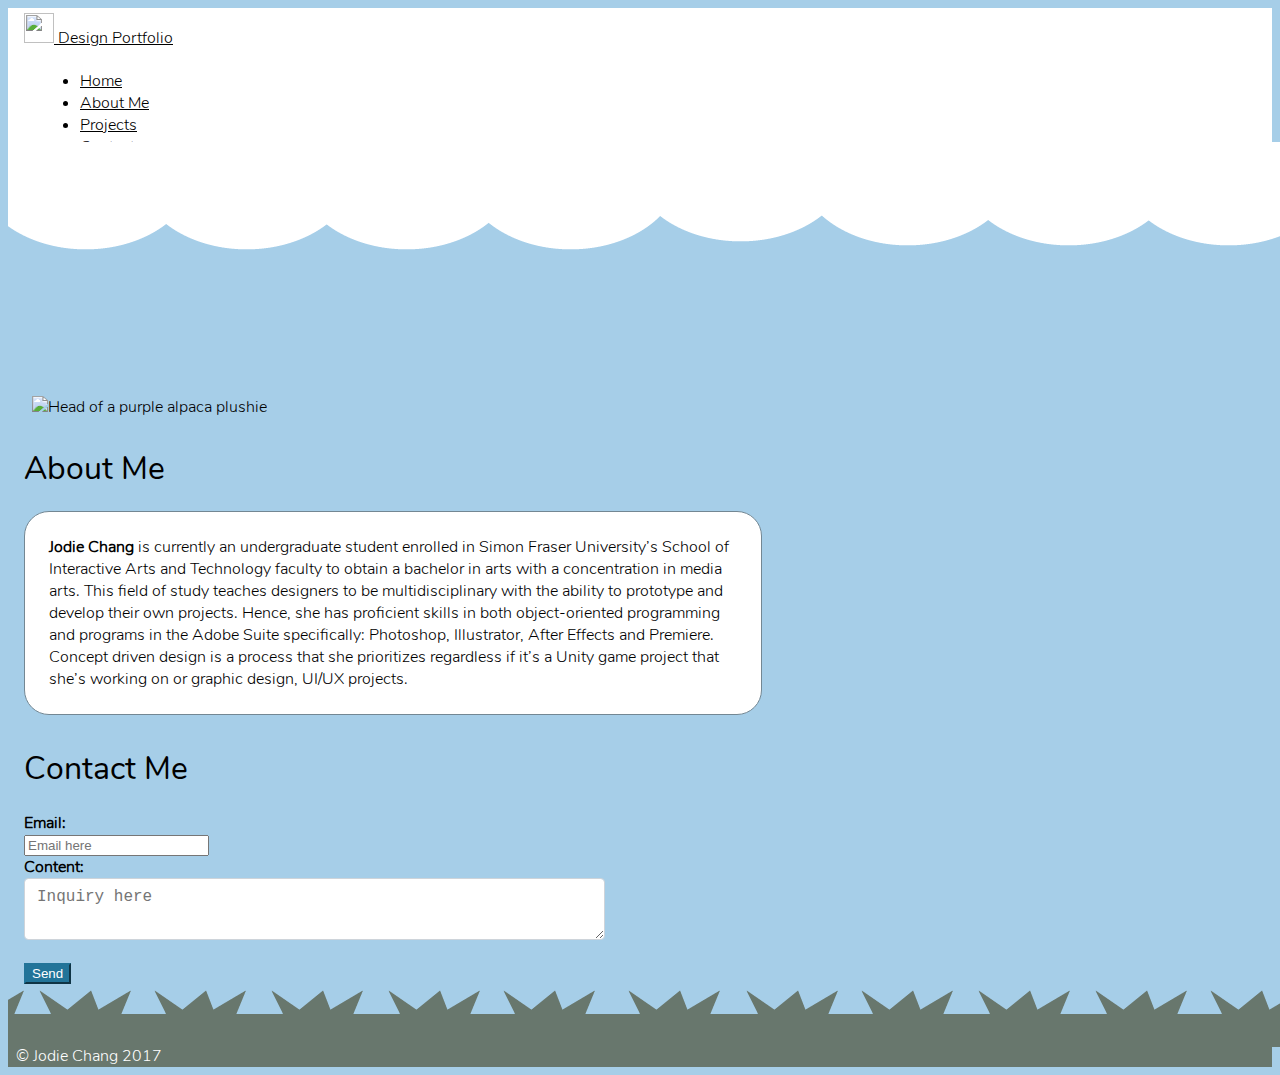
==== about.html @ 0519779c "updated project and about pages" ====
<!doctype html>
<html lang="en">
  <head>
    <title>Jodie Chang's Design Portfolio</title>
    <!-- Required meta tags -->
    <meta charset="utf-8">
    <meta name="viewport" content="width=device-width, initial-scale=1, shrink-to-fit=no">

    <!-- Bootstrap CSS -->
    <link rel="stylesheet" href="https://maxcdn.bootstrapcdn.com/bootstrap/4.0.0-beta.2/css/bootstrap.min.css" integrity="sha384-PsH8R72JQ3SOdhVi3uxftmaW6Vc51MKb0q5P2rRUpPvrszuE4W1povHYgTpBfshb" crossorigin="anonymous">
    <link rel="stylesheet" href="css/main.css">
    <link rel="stylesheet" href="css/fonts.css">
  </head>
  <body>
    <!-- Header -->
    <div class="container-fluid">
    <div class="row fixed-top">
    <div class="col">
    <header>
      <nav class="navbar">
        <a class="navbar-brand" href="#">
          <img src="img/alpaca-main.png" width="30" height="30" class="d-inline-block align-top" alt="">
          Design Portfolio
        </a>
        <div class="navbar navbar-expand" id="navbarNav">
          <ul class="navbar-nav">
            <li class="nav-item active">
              <a class="nav-link" href="index.html">Home</a>
            </li>
            <li class="nav-item">
              <a class="nav-link" href="#">About Me</a>
            </li>
            <li class="nav-item">
              <a class="nav-link" href="index.html#projects">Projects</a>
            </li>
            <li class="nav-item">
              <a class="nav-link" href="#">Contact</a>
            </li>
          </ul>
        </div>
      </nav>
      <img src="img/cloud-header.png" class="img-fluid cloud-img">
    </header>
    </div>
  </div>
</div>
    <!-- Middle section -->
    <section class="middle">
    <div class="spacing"></div>
    <div class="container">
      <div class="row">
        <div class="col text-center">
        <img src="img/alpaca-main.png" class="img-fluid about-img-padding" alt="Head of a purple alpaca plushie" width="350">
        </div>
      </div>
    </div>
    <div class="container">
      <div class="row">
        <div class="col text-center">
          <h1 class="text-left">About Me</h1>
          <p class="para text-left"><strong>Jodie Chang</strong> is currently an undergraduate student enrolled in Simon Fraser University’s School of Interactive Arts and Technology faculty to obtain a bachelor in arts with a concentration in media arts. This field of study teaches designers to be multidisciplinary with the ability to prototype and develop their own projects. Hence, she has proficient skills in both object-oriented programming and programs in the Adobe Suite specifically: Photoshop, Illustrator, After Effects and Premiere. Concept driven design is a process that she prioritizes regardless if it’s a Unity game project that she’s working on or graphic design, UI/UX projects. </p>
        </div>
        <div class="col">
          <h1>Contact Me</h1>
          <div class="style-border">
          <form>
            <div class="form-group">
              <div><label class="col-form-label" for="email"><strong>Email:</strong></label></div>
              <input type="text" class="form-control" id="email" placeholder="Email here">
              <div><label class="col-form-label" for="message"><strong>Content:</strong></label></div>
              <textarea name="message" row="5" cols="54" id="message" placeholder="Inquiry here"></textarea>
              <div class="text-right"><button type="button" class="btn btn-primary">Send</button></div>
            </div>
          </form>
        </div>
        </div>
    </div>
  </div>
    </section>
    <!-- Footer -->
    <img src="img/footer-img.png" class="img-fluid grass-img">
    <footer>
      <div class="container">
        <div class="row">
          <div class="col">
            <p class="text-center">© Jodie Chang 2017</p>
          </div>
        </div>
      </div>
    </footer>
    <!-- Optional JavaScript -->
    <!-- jQuery first, then Popper.js, then Bootstrap JS -->
    <script src="https://code.jquery.com/jquery-3.2.1.slim.min.js" integrity="sha384-KJ3o2DKtIkvYIK3UENzmM7KCkRr/rE9/Qpg6aAZGJwFDMVNA/GpGFF93hXpG5KkN" crossorigin="anonymous"></script>
    <script src="https://cdnjs.cloudflare.com/ajax/libs/popper.js/1.12.3/umd/popper.min.js" integrity="sha384-vFJXuSJphROIrBnz7yo7oB41mKfc8JzQZiCq4NCceLEaO4IHwicKwpJf9c9IpFgh" crossorigin="anonymous"></script>
    <script src="https://maxcdn.bootstrapcdn.com/bootstrap/4.0.0-beta.2/js/bootstrap.min.js" integrity="sha384-alpBpkh1PFOepccYVYDB4do5UnbKysX5WZXm3XxPqe5iKTfUKjNkCk9SaVuEZflJ" crossorigin="anonymous"></script>
  </body>
</html>
---- css/main.css ----
body{
  font-family: "Nunito-Light", Arial, sans-serif;
  background-color: #A6CEE8;
}

footer{
  background-color: #68776D;
}
footer p{
  color: white;
  margin: 0.5rem;
}
.grass-img{
  margin-bottom:-1rem;
}
h2{
  font-family: "Nunito-Regular", Arial, sans-serif;
  color: #227499;
}
h1{
  font-family: "Nunito-SemiBold", Arial, sans-serif;
}

a{
    color: black;
}
p{
  margin:0;
}
textarea{
  max-width:100%;
  margin-bottom:1rem;
  padding: .375rem .75rem;
  font-size: 1rem;
  line-height: 1.5;
  color: #495057;
  background-color: #fff;
  background-image: none;
  background-clip: padding-box;
  border: 1px solid #ced4da;
  border-radius: .25rem;
}
.img-fluid{
  min-width: 200px;
}
.para{
  border: 1px solid #738793;
  border-radius: 25px;
  background-color: white;
  padding: 1.5rem;
  min-width: 16.3rem;
  max-width: 43rem;
  margin-bottom:2rem;
}
.rem-padding{
  padding-bottom: 2rem;
}
.about-img-padding{
  padding: 0.5rem;
}
.navbar{
  background-color: white;
  padding: 0rem 1rem;
  padding-top: 0.3rem;
}
.nav-link:focus, .nav-link:hover {
  color: #A6CEE8;
  border-bottom: 1px solid #A6CEE8;
}
.navbar-brand:focus, .navbar-brand:hover {
    color: #A6CEE8;
}
.container-fluid{
  padding:0;
}

.middle {
  padding: 0 1rem;
}
.cloud-img{
  margin-top:-2rem;
}

.head-link{
  color:#227499;
}

.head-link:hover{
  color:#738793;
  text-decoration: none;
}
.spacing {
  color: #A6CEE8;
  height:125px;
}
.spacing-half{
  height: 35px;
}
.btn-primary {
  color: #fff;
  background-color: #227499;
  border-color: #227499;
}

.btn-primary:hover {
  color: #fff;
  background-color: #A6CEE8;
  border-color: #A6CEE8;
}

.card {
  border: 1px solid #738793;
  border-radius: 25px;
  margin-bottom: 2rem

}
.card-img-top{
  border-bottom: 1px solid #738793;
  padding: 1rem;
}

@media (max-width:653px){
  h1 {
    font-size:2.3rem;
  }
  h2{
    font-size:1.8rem;
  }
  h3{
    font-size:1.6rem;
  }
}
---- css/fonts.css ----
@font-face {
	font-family: 'Nunito-Light';
	font-weight: lighter;
	font-style: normal;
  src: url('../fonts/Nunito-Light.ttf') format('truetype');
}
@font-face {
	font-family: 'Nunito-Regular';
	font-weight: normal;
	font-style: normal;
  src: url('../fonts/Nunito-Regular.ttf') format('truetype');
}
@font-face {
	font-family: 'Nunito-SemiBold';
	font-weight: bold;
	font-style: normal;
  src: url('../fonts/Nunito-Regular.ttf') format('truetype');
}
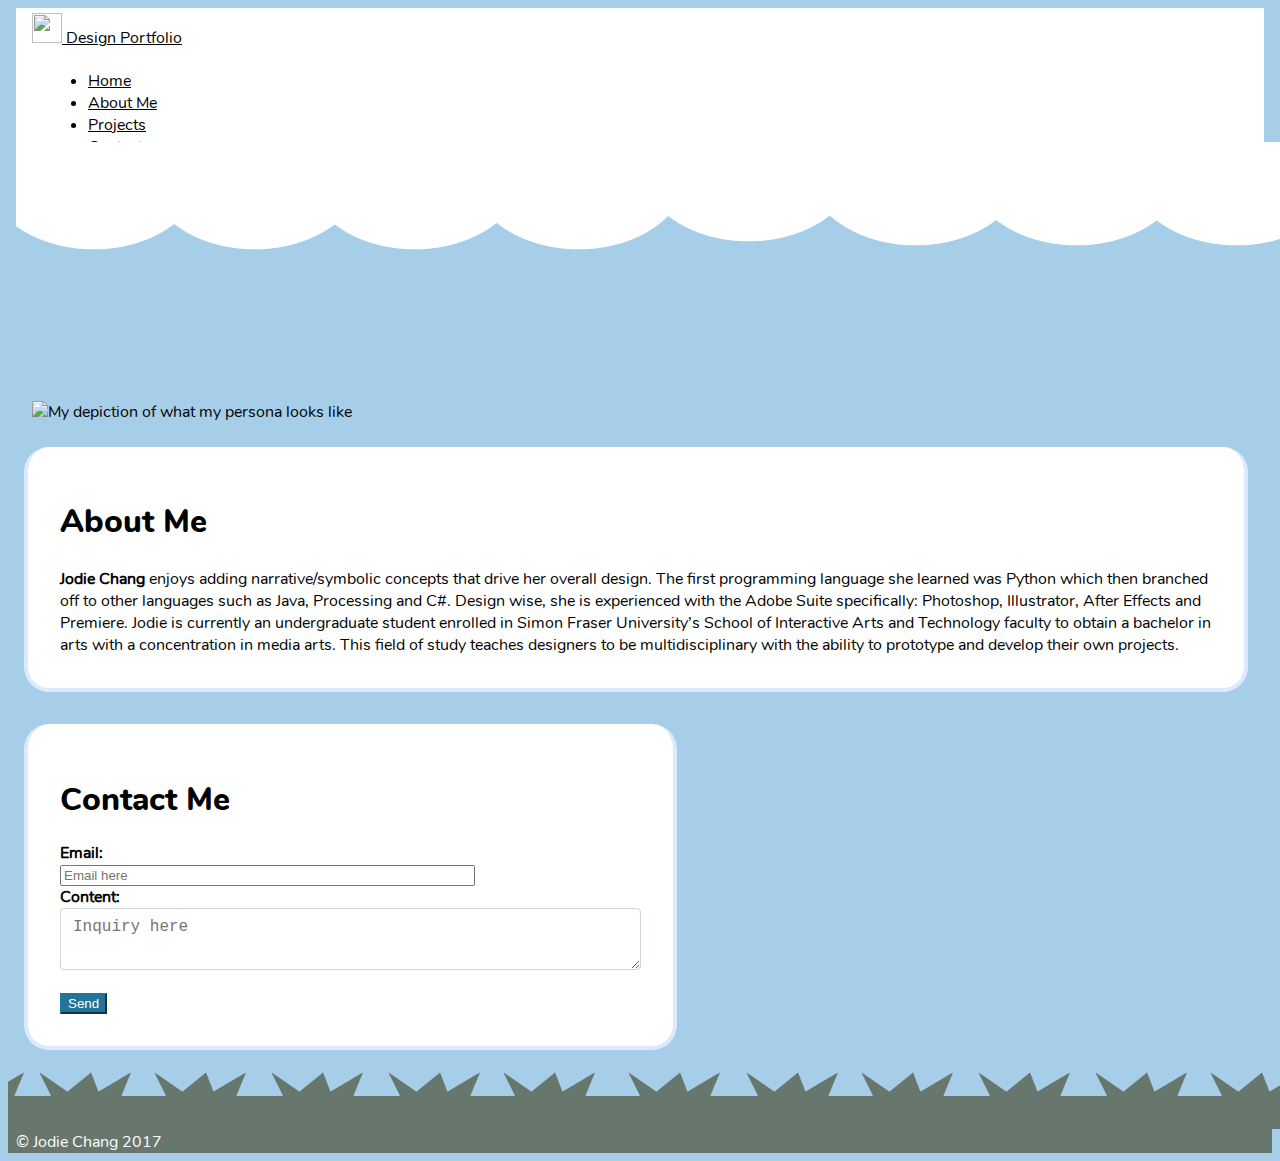
==== commit 5e38d85f: "updated overall design" ====
--- a/about.html
+++ b/about.html
@@ -50,32 +50,28 @@
     <div class="container">
       <div class="row">
         <div class="col text-center">
-        <img src="img/alpaca-main.png" class="img-fluid about-img-padding" alt="Head of a purple alpaca plushie" width="350">
+          <img src="img/letter.png" class="img-fluid about-img-padding" alt="My depiction of what my persona looks like" width=500px>
         </div>
       </div>
+      <div class="row">
+        <div class="col style-border">
+          <h1>About Me</h1>
+          <p class="text-left"><strong>Jodie Chang</strong> enjoys adding narrative/symbolic concepts that drive her overall design. The first programming language she learned was Python which then branched off to other languages such as Java, Processing and C#. Design wise, she is experienced with the Adobe Suite specifically: Photoshop, Illustrator, After Effects and Premiere. Jodie is currently an undergraduate student enrolled in Simon Fraser University’s School of Interactive Arts and Technology faculty to obtain a bachelor in arts with a concentration in media arts. This field of study teaches designers to be multidisciplinary with the ability to prototype and develop their own projects.
+        </div>
+      <div class="col style-border">
+        <h1>Contact Me</h1>
+        <form>
+          <div class="form-group">
+            <div><label class="col-form-label" for="email"><strong>Email:</strong></label></div>
+            <input type="text" class="form-control" id="email" placeholder="Email here">
+            <div><label class="col-form-label" for="message"><strong>Content:</strong></label></div>
+            <textarea name="message" row="5" cols="54" id="message" placeholder="Inquiry here"></textarea>
+            <div class="text-right"><button type="button" class="btn btn-primary">Send</button></div>
+          </div>
+        </form>
+      </div>
     </div>
-    <div class="container">
-      <div class="row">
-        <div class="col text-center">
-          <h1 class="text-left">About Me</h1>
-          <p class="para text-left"><strong>Jodie Chang</strong> is currently an undergraduate student enrolled in Simon Fraser University’s School of Interactive Arts and Technology faculty to obtain a bachelor in arts with a concentration in media arts. This field of study teaches designers to be multidisciplinary with the ability to prototype and develop their own projects. Hence, she has proficient skills in both object-oriented programming and programs in the Adobe Suite specifically: Photoshop, Illustrator, After Effects and Premiere. Concept driven design is a process that she prioritizes regardless if it’s a Unity game project that she’s working on or graphic design, UI/UX projects. </p>
-        </div>
-        <div class="col">
-          <h1>Contact Me</h1>
-          <div class="style-border">
-          <form>
-            <div class="form-group">
-              <div><label class="col-form-label" for="email"><strong>Email:</strong></label></div>
-              <input type="text" class="form-control" id="email" placeholder="Email here">
-              <div><label class="col-form-label" for="message"><strong>Content:</strong></label></div>
-              <textarea name="message" row="5" cols="54" id="message" placeholder="Inquiry here"></textarea>
-              <div class="text-right"><button type="button" class="btn btn-primary">Send</button></div>
-            </div>
-          </form>
-        </div>
-        </div>
     </div>
-  </div>
     </section>
     <!-- Footer -->
     <img src="img/footer-img.png" class="img-fluid grass-img">
--- a/css/main.css
+++ b/css/main.css
@@ -1,5 +1,5 @@
 body{
-  font-family: "Nunito-Light", Arial, sans-serif;
+  font-family: "Nunito-Regular", Arial, sans-serif;
   background-color: #A6CEE8;
 }
 
@@ -14,21 +14,27 @@
   margin-bottom:-1rem;
 }
 h2{
+  font-family: "Nunito-SemiBold", Arial, sans-serif;
+  color: #227499;
+}
+h1{
+  display: inline-block;
+  font-family: "Nunito-ExtraBold", Arial, sans-serif;
+}
+h3{
+  margin-top: .5rem;
   font-family: "Nunito-Regular", Arial, sans-serif;
-  color: #227499;
-}
-h1{
-  font-family: "Nunito-SemiBold", Arial, sans-serif;
-}
-
+}
 a{
     color: black;
 }
 p{
+  padding-top: 0.25rem;
   margin:0;
 }
+
 textarea{
-  max-width:100%;
+  max-width: 100%;
   margin-bottom:1rem;
   padding: .375rem .75rem;
   font-size: 1rem;
@@ -39,6 +45,11 @@
   background-clip: padding-box;
   border: 1px solid #ced4da;
   border-radius: .25rem;
+  display: inline-block;
+}
+
+iframe{
+  min-height: 315px;
 }
 .img-fluid{
   min-width: 200px;
@@ -50,7 +61,15 @@
   padding: 1.5rem;
   min-width: 16.3rem;
   max-width: 43rem;
-  margin-bottom:2rem;
+  margin-bottom: 1rem;
+}
+.max-length{
+  min-width: 16.3rem;
+  max-width: 28rem;
+}
+
+.min-length{
+  min-width: 15rem;
 }
 .rem-padding{
   padding-bottom: 2rem;
@@ -71,7 +90,7 @@
     color: #A6CEE8;
 }
 .container-fluid{
-  padding:0;
+  padding:0 0.5em;
 }
 
 .middle {
@@ -83,15 +102,22 @@
 
 .head-link{
   color:#227499;
+  transition-duration: 0.3s;
 }
 
 .head-link:hover{
   color:#738793;
+  background-color: #A6CEE8;
   text-decoration: none;
 }
 .spacing {
   color: #A6CEE8;
-  height:125px;
+  height:130px;
+}
+
+.spacing-index{
+  color: #A6CEE8;
+  height: 45px;
 }
 .spacing-half{
   height: 35px;
@@ -113,12 +139,78 @@
   border-radius: 25px;
   margin-bottom: 2rem
 
+
 }
 .card-img-top{
   border-bottom: 1px solid #738793;
   padding: 1rem;
 }
 
+.style-border {
+  display:inline-block;
+  border-bottom: 4px solid #dde9ff;
+  border-left: 4px solid #dde9ff;
+  border-right: 4px solid #dde9ff;
+  margin: 1rem 0.5rem 1rem 0rem;
+  border-radius: 25px;
+  padding: 2rem;
+  background-color: white;
+  max-width: 100%;
+}
+.line{
+  border-bottom: 1.4px solid #738793;
+  margin-bottom: 1rem;
+}
+
+code {
+  background-color: #A6CEE8;
+  padding: 0.5rem;
+  color: #68776D;
+}
+.form-control{
+  display: inline-block;
+  width: 70%;
+
+}
+/* Color Swatches */
+.bg-blue {
+  display: inline-flex;
+  background-color: #A6CEE8;
+  width: 100px;
+  height: 100px;
+}
+.secondary-blue {
+  display: inline-flex;
+  background-color: #227499;
+  width: 100px;
+  height: 100px;
+}
+.border-grey {
+  display: inline-flex;
+  background-color: #738793;
+  width: 100px;
+  height: 100px;
+}
+.footer-color {
+  display: inline-flex;
+  background-color: #68776D;
+  width: 100px;
+  height: 100px;
+}
+
+.interactive-img {
+  opacity: 1;
+  transition: .5s ease;
+}
+
+.interactive-img:hover{
+  opacity: 0.5;
+}
+.short-p{
+  display: inline-block;
+  width:60%;
+}
+
 @media (max-width:653px){
   h1 {
     font-size:2.3rem;
@@ -130,3 +222,12 @@
     font-size:1.6rem;
   }
 }
+
+@media (max-width:320px){
+  iframe{
+    min-height: 200px;
+  }
+  .spacing{
+    height: 135px;
+  }
+}
--- a/css/fonts.css
+++ b/css/fonts.css
@@ -1,9 +1,4 @@
-@font-face {
-	font-family: 'Nunito-Light';
-	font-weight: lighter;
-	font-style: normal;
-  src: url('../fonts/Nunito-Light.ttf') format('truetype');
-}
+
 @font-face {
 	font-family: 'Nunito-Regular';
 	font-weight: normal;
@@ -11,8 +6,14 @@
   src: url('../fonts/Nunito-Regular.ttf') format('truetype');
 }
 @font-face {
+	font-family: 'Nunito-ExtraBold';
+	font-weight: bold;
+	font-style: normal;
+  src: url('../fonts/Nunito-ExtraBold.ttf') format('truetype');
+}
+@font-face {
 	font-family: 'Nunito-SemiBold';
 	font-weight: bold;
 	font-style: normal;
-  src: url('../fonts/Nunito-Regular.ttf') format('truetype');
+  src: url('../fonts/Nunito-SemiBold.ttf') format('truetype');
 }
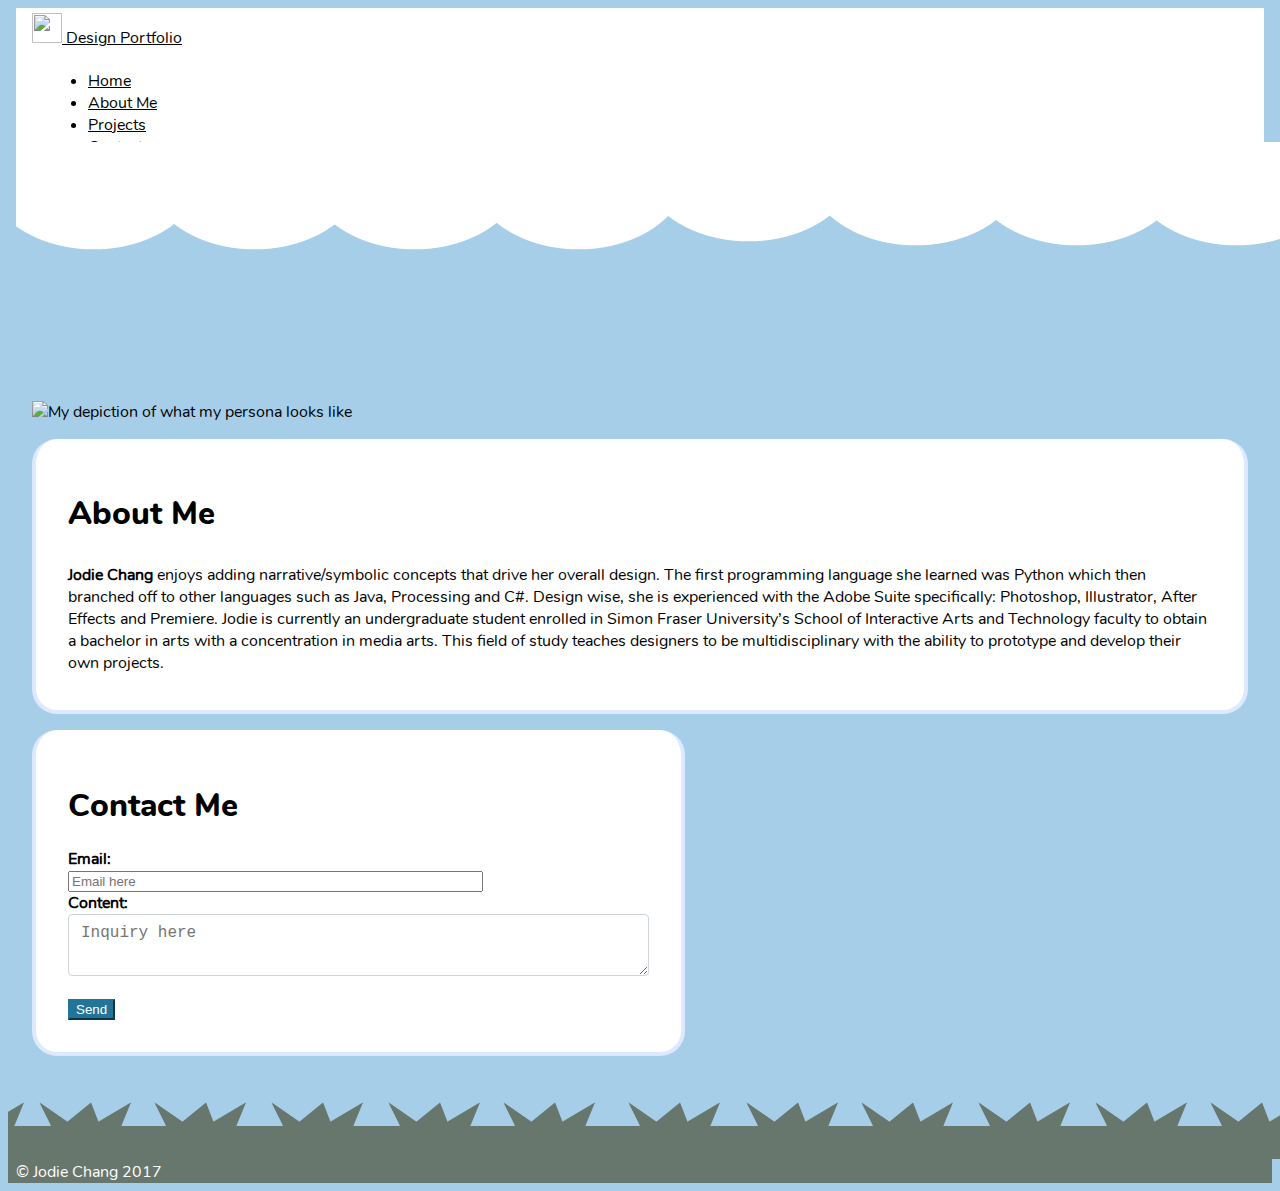
==== commit edde0e46: "fixed navigation linking" ====
--- a/about.html
+++ b/about.html
@@ -18,7 +18,7 @@
     <div class="col">
     <header>
       <nav class="navbar">
-        <a class="navbar-brand" href="#">
+        <a class="navbar-brand" href="index.html">
           <img src="img/alpaca-main.png" width="30" height="30" class="d-inline-block align-top" alt="">
           Design Portfolio
         </a>
--- a/css/main.css
+++ b/css/main.css
@@ -11,6 +11,7 @@
   margin: 0.5rem;
 }
 .grass-img{
+  margin-top: 2em;
   margin-bottom:-1rem;
 }
 h2{
@@ -29,8 +30,9 @@
     color: black;
 }
 p{
+  margin: 0.25em 0;
   padding-top: 0.25rem;
-  margin:0;
+
 }
 
 textarea{
@@ -107,7 +109,6 @@
 
 .head-link:hover{
   color:#738793;
-  background-color: #A6CEE8;
   text-decoration: none;
 }
 .spacing {
@@ -151,11 +152,10 @@
   border-bottom: 4px solid #dde9ff;
   border-left: 4px solid #dde9ff;
   border-right: 4px solid #dde9ff;
-  margin: 1rem 0.5rem 1rem 0rem;
+  margin: 0.5rem 0.5rem 0.5rem 0.5rem;
   border-radius: 25px;
   padding: 2rem;
   background-color: white;
-  max-width: 100%;
 }
 .line{
   border-bottom: 1.4px solid #738793;
@@ -230,4 +230,5 @@
   .spacing{
     height: 135px;
   }
-}
+
+}
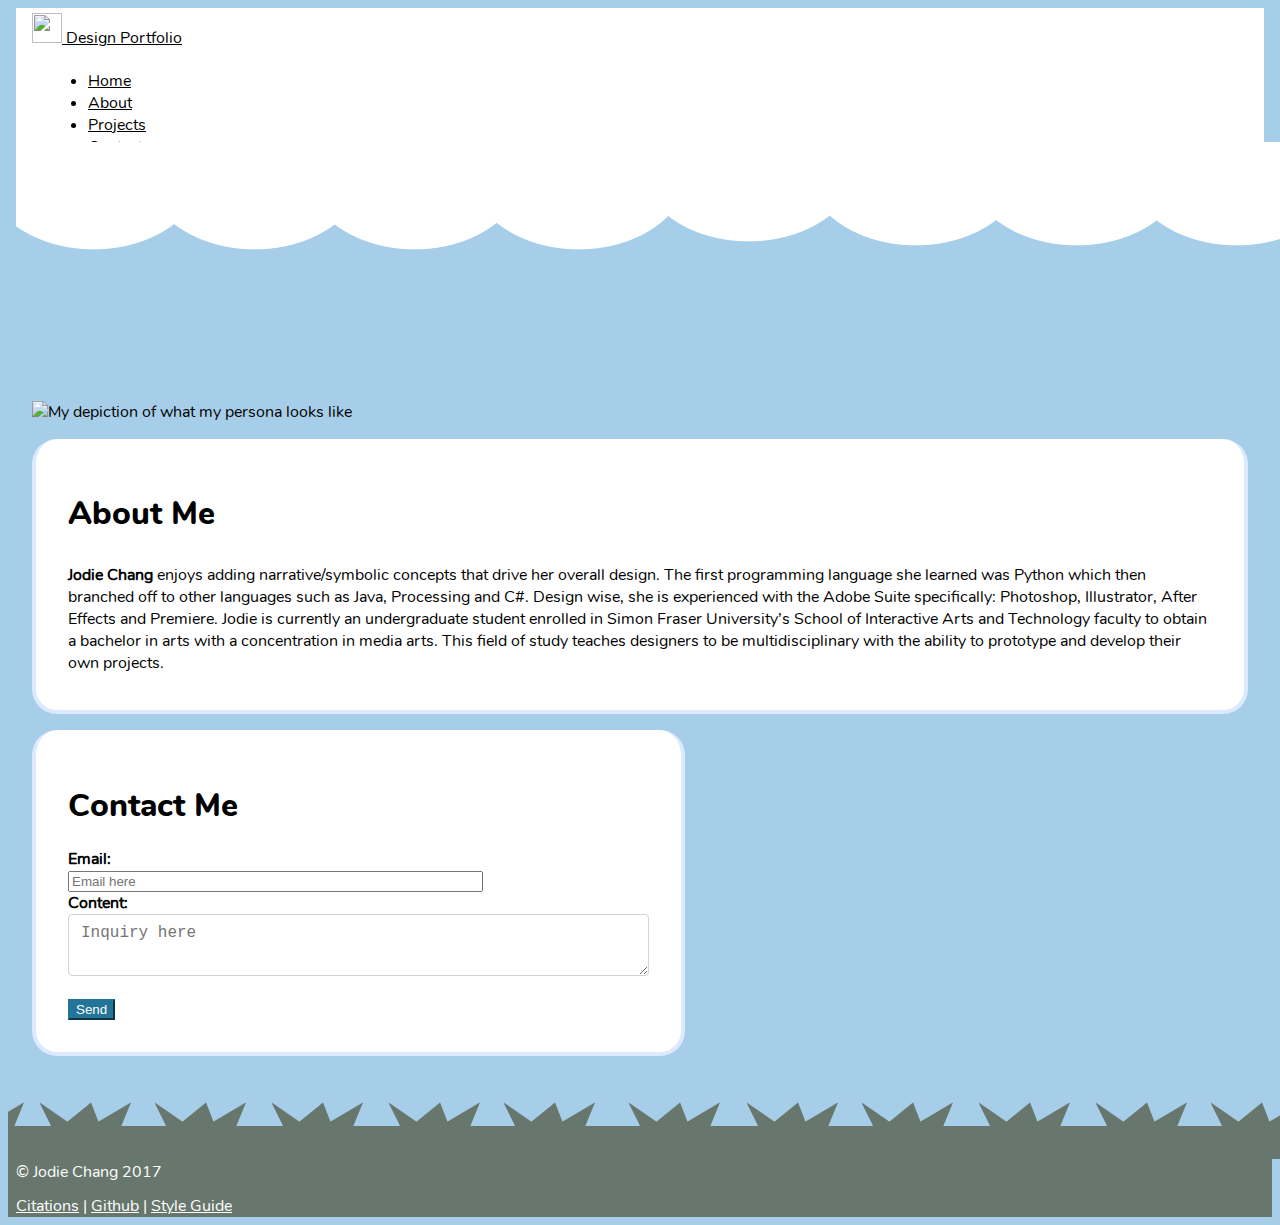
==== commit 78eda472: "updated footer" ====
--- a/about.html
+++ b/about.html
@@ -28,7 +28,7 @@
               <a class="nav-link" href="index.html">Home</a>
             </li>
             <li class="nav-item">
-              <a class="nav-link" href="#">About Me</a>
+              <a class="nav-link" href="#">About</a>
             </li>
             <li class="nav-item">
               <a class="nav-link" href="index.html#projects">Projects</a>
@@ -80,6 +80,7 @@
         <div class="row">
           <div class="col">
             <p class="text-center">© Jodie Chang 2017</p>
+            <p class="text-center"><a href="citations.html" class="foot-link">Citations</a> | <a href="https://github.com/Alcea/JC_Portfolio" class="foot-link">Github</a> | <a href="styleguide.html" class="foot-link">Style Guide</a></p>
           </div>
         </div>
       </div>
--- a/css/main.css
+++ b/css/main.css
@@ -111,6 +111,14 @@
   color:#738793;
   text-decoration: none;
 }
+.foot-link{
+  color: white;
+}
+.foot-link:hover{
+  color: #A6CEE8;
+  border-bottom: 1px solid #A6CEE8;
+  text-decoration: none;
+}
 .spacing {
   color: #A6CEE8;
   height:130px;
@@ -210,7 +218,11 @@
   display: inline-block;
   width:60%;
 }
-
+@media (max-width:768px){
+  .grass-img{
+    margin-top:0;
+  }
+}
 @media (max-width:653px){
   h1 {
     font-size:2.3rem;
@@ -230,5 +242,4 @@
   .spacing{
     height: 135px;
   }
-
-}
+}
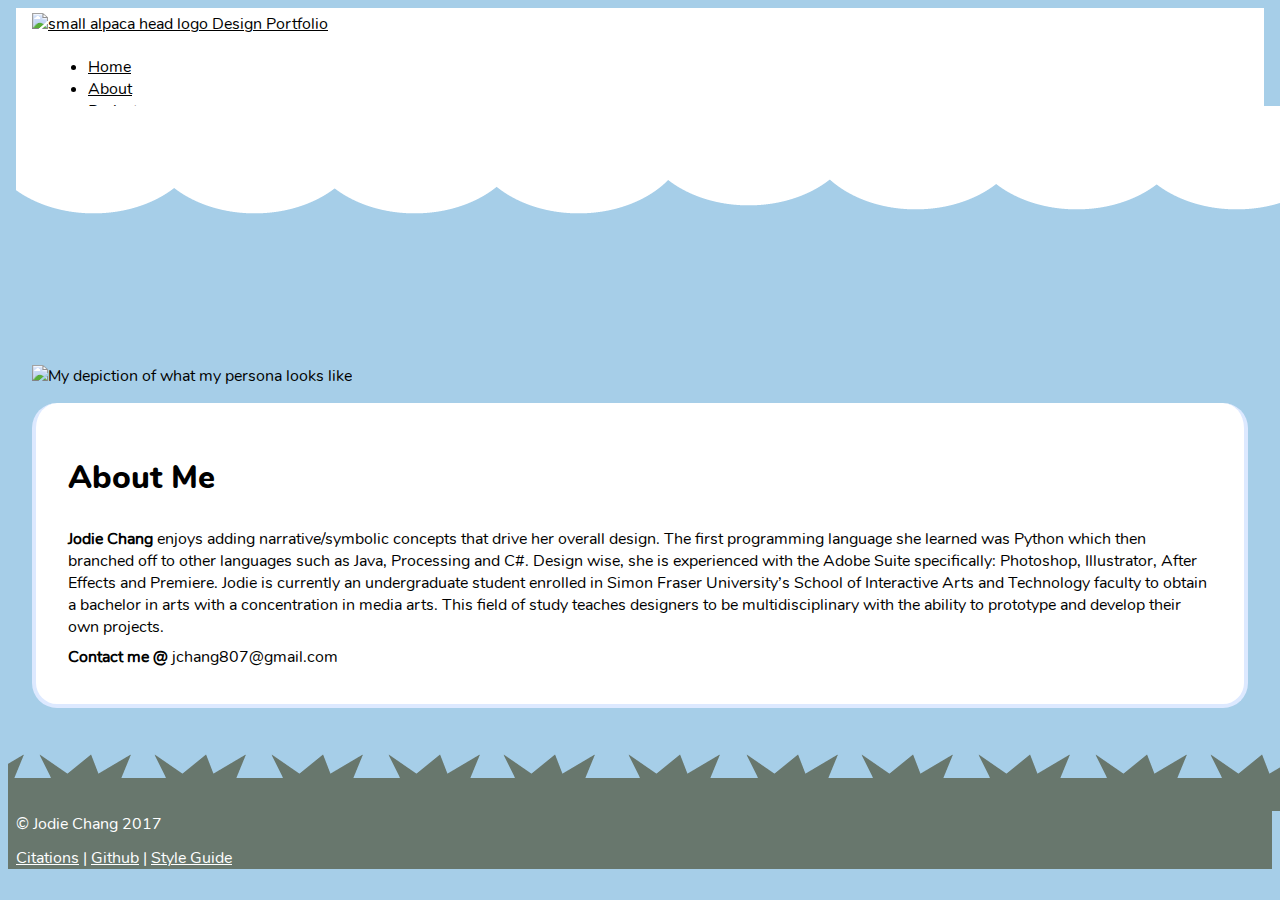
==== commit d78ada68: "html validation update" ====
--- a/about.html
+++ b/about.html
@@ -19,7 +19,7 @@
     <header>
       <nav class="navbar">
         <a class="navbar-brand" href="index.html">
-          <img src="img/alpaca-main.png" width="30" height="30" class="d-inline-block align-top" alt="">
+          <img src="img/alpaca-main.png" width="30" height="30" class="d-inline-block align-top" alt="small alpaca head logo">
           Design Portfolio
         </a>
         <div class="navbar navbar-expand" id="navbarNav">
@@ -33,13 +33,10 @@
             <li class="nav-item">
               <a class="nav-link" href="index.html#projects">Projects</a>
             </li>
-            <li class="nav-item">
-              <a class="nav-link" href="#">Contact</a>
-            </li>
           </ul>
         </div>
       </nav>
-      <img src="img/cloud-header.png" class="img-fluid cloud-img">
+      <img src="img/cloud-header.png" class="img-fluid cloud-img" alt="cloud image surrounding the header">
     </header>
     </div>
   </div>
@@ -50,31 +47,20 @@
     <div class="container">
       <div class="row">
         <div class="col text-center">
-          <img src="img/letter.png" class="img-fluid about-img-padding" alt="My depiction of what my persona looks like" width=500px>
+          <img src="img/letter.png" class="img-fluid about-img-padding" alt="My depiction of what my persona looks like" width=500>
         </div>
       </div>
-      <div class="row">
-        <div class="col style-border">
+      <div class="row justify-content-center">
+        <div class="col-10 style-border min-length">
           <h1>About Me</h1>
-          <p class="text-left"><strong>Jodie Chang</strong> enjoys adding narrative/symbolic concepts that drive her overall design. The first programming language she learned was Python which then branched off to other languages such as Java, Processing and C#. Design wise, she is experienced with the Adobe Suite specifically: Photoshop, Illustrator, After Effects and Premiere. Jodie is currently an undergraduate student enrolled in Simon Fraser University’s School of Interactive Arts and Technology faculty to obtain a bachelor in arts with a concentration in media arts. This field of study teaches designers to be multidisciplinary with the ability to prototype and develop their own projects.
+          <p><strong>Jodie Chang</strong> enjoys adding narrative/symbolic concepts that drive her overall design. The first programming language she learned was Python which then branched off to other languages such as Java, Processing and C#. Design wise, she is experienced with the Adobe Suite specifically: Photoshop, Illustrator, After Effects and Premiere. Jodie is currently an undergraduate student enrolled in Simon Fraser University’s School of Interactive Arts and Technology faculty to obtain a bachelor in arts with a concentration in media arts. This field of study teaches designers to be multidisciplinary with the ability to prototype and develop their own projects.</p>
+          <p><strong>Contact me @</strong> jchang807@gmail.com</p>
         </div>
-      <div class="col style-border">
-        <h1>Contact Me</h1>
-        <form>
-          <div class="form-group">
-            <div><label class="col-form-label" for="email"><strong>Email:</strong></label></div>
-            <input type="text" class="form-control" id="email" placeholder="Email here">
-            <div><label class="col-form-label" for="message"><strong>Content:</strong></label></div>
-            <textarea name="message" row="5" cols="54" id="message" placeholder="Inquiry here"></textarea>
-            <div class="text-right"><button type="button" class="btn btn-primary">Send</button></div>
-          </div>
-        </form>
       </div>
-    </div>
     </div>
     </section>
     <!-- Footer -->
-    <img src="img/footer-img.png" class="img-fluid grass-img">
+    <img src="img/footer-img.png" class="img-fluid grass-img" alt="bottom grass img for the footer">
     <footer>
       <div class="container">
         <div class="row">
@@ -85,10 +71,5 @@
         </div>
       </div>
     </footer>
-    <!-- Optional JavaScript -->
-    <!-- jQuery first, then Popper.js, then Bootstrap JS -->
-    <script src="https://code.jquery.com/jquery-3.2.1.slim.min.js" integrity="sha384-KJ3o2DKtIkvYIK3UENzmM7KCkRr/rE9/Qpg6aAZGJwFDMVNA/GpGFF93hXpG5KkN" crossorigin="anonymous"></script>
-    <script src="https://cdnjs.cloudflare.com/ajax/libs/popper.js/1.12.3/umd/popper.min.js" integrity="sha384-vFJXuSJphROIrBnz7yo7oB41mKfc8JzQZiCq4NCceLEaO4IHwicKwpJf9c9IpFgh" crossorigin="anonymous"></script>
-    <script src="https://maxcdn.bootstrapcdn.com/bootstrap/4.0.0-beta.2/js/bootstrap.min.js" integrity="sha384-alpBpkh1PFOepccYVYDB4do5UnbKysX5WZXm3XxPqe5iKTfUKjNkCk9SaVuEZflJ" crossorigin="anonymous"></script>
   </body>
 </html>
--- a/css/fonts.css
+++ b/css/fonts.css
@@ -1,4 +1,3 @@
-
 @font-face {
 	font-family: 'Nunito-Regular';
 	font-weight: normal;
